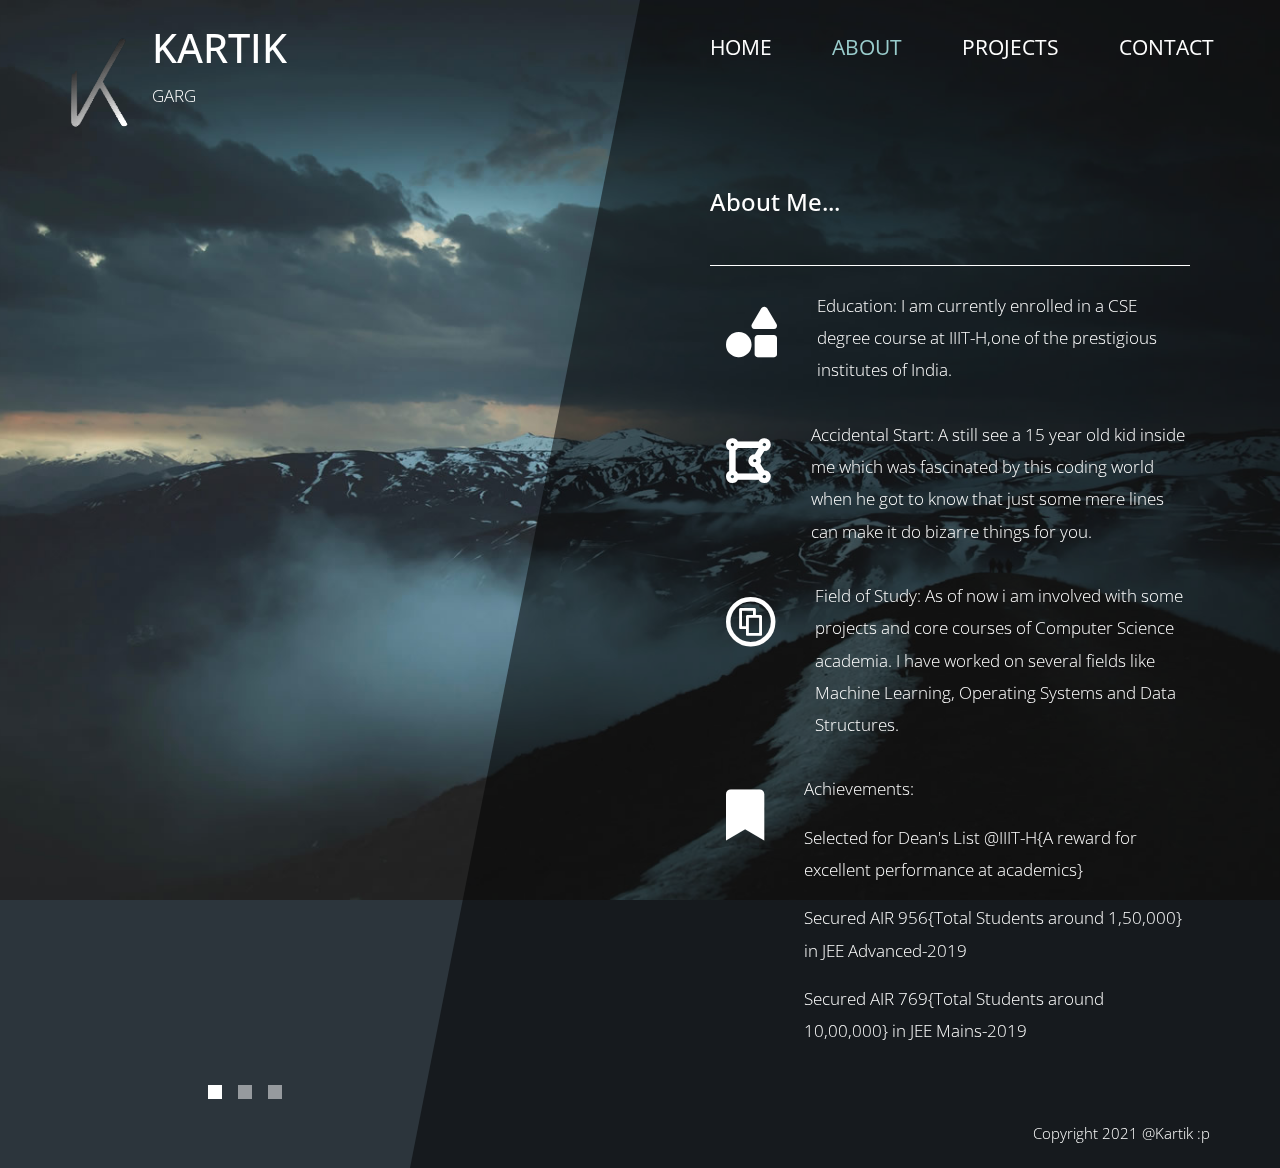
==== about.html @ c5e9e2f1 "Upadated" ====
<!DOCTYPE html>
<html lang="en">

<head>
    <meta charset="UTF-8">
    <meta name="viewport" content="width=device-width, initial-scale=1.0">
    <meta http-equiv="X-UA-Compatible" content="ie=edge">
    <title>About Page</title>
    <link href="https://fonts.googleapis.com/css?family=Open+Sans:300,400" rel="stylesheet" /> <!-- https://fonts.google.com/ -->
    <link href="css/bootstrap.min.css" rel="stylesheet" /> <!-- https://getbootstrap.com/ -->
    <link href="fontawesome/css/all.min.css" rel="stylesheet" /> <!-- https://fontawesome.com/ -->
    <link href="css/templatemo-diagoona.css" rel="stylesheet" />
    <style>
        .rotate{
            animation: rotation 4s;
        }
        @keyframes rotation {
            from {
                transform: rotate(0deg);
            }
            to{
                transform: rotate(359deg);
            }
        }
        .linear {
            animation-timing-function: linear;
        }
        .infinite {
            animation-iteration-count: infinite;
        }
    </style>
    <!--

TemplateMo 550 Diagoona

https://templatemo.com/tm-550-diagoona

-->
</head>

<body>
    <div class="tm-container">        
        <div>
            <div class="tm-row pt-4">
                <div class="tm-col-left">
                    <div class="tm-site-header media">
                        <img style="width: 20%;height: 20%;" class="rotate linear infinite" src="./img/log1.png">
                        <div class="media-body">
                            <h1 class="tm-sitename text-uppercase">KARTIK</h1>
                            <p class="tm-slogon">GARG</p>
                        </div>      
                    </div>
                </div>
                <div class="tm-col-right">
                    <nav class="navbar navbar-expand-lg" id="tm-main-nav">
                        <button class="navbar-toggler toggler-example mr-0 ml-auto" type="button" 
                            data-toggle="collapse" data-target="#navbar-nav" 
                            aria-controls="navbar-nav" aria-expanded="false" aria-label="Toggle navigation">
                            <span><i class="fas fa-bars"></i></span>
                        </button>
                        <div class="collapse navbar-collapse tm-nav" id="navbar-nav">
                            <ul class="navbar-nav text-uppercase">
                                <li class="nav-item">
                                    <a class="nav-link tm-nav-link" href="index.html">Home</a>
                                </li>
                                <li class="nav-item active">
                                    <a class="nav-link tm-nav-link" href="about.html">About <span class="sr-only">(current)</span></a>
                                </li>
                                <li class="nav-item">
                                    <a class="nav-link tm-nav-link" href="projects.html">Projects</a>
                                </li>                            
                                <li class="nav-item">
                                    <a class="nav-link tm-nav-link" href="contact.html">Contact</a>
                                </li>
                            </ul>                            
                        </div>                        
                    </nav>
                </div>
            </div>
            
            <div class="tm-row">
                <div class="tm-col-left"></div>
                <main class="tm-col-right">
                    <section class="tm-content tm-about">
                        <h2 class="mb-5 tm-content-title">About Me...</h2>
                        <hr class="mb-4">
                        <div class="media my-3">
                            <i class="fas fa-shapes fa-3x p-3 mr-4"></i>
                            <div class="media-body">
                                <p>Education: I am currently enrolled in a CSE degree course at IIIT-H,one of the prestigious institutes of India.</p>
                            </div> 
                        </div>
                        <div class="media my-3">
                            <i class="fas fa-draw-polygon fa-3x p-3 mr-4"></i>
                            <div class="media-body">
                                <p>Accidental Start: A still see a 15 year old kid inside me which was fascinated by this coding world when he got to know that just some mere lines can make it do bizarre things for you.</p>
                            </div> 
                        </div>
                        <div class="media my-3">
                            <i class="fab fa-creative-commons-share fa-3x p-3 mr-4"></i>
                            <div class="media-body">
                                <p>Field of Study: As of now i am involved with some projects and core courses of Computer Science academia. I have worked on several fields like Machine Learning, Operating Systems and Data Structures.</p>
                            </div> 
                        </div>
                        <div class="media my-3">
                            <i class="fas fa-bookmark fa-3x p-3 mr-4"></i>
                            <div class="media-body">
                                <p>Achievements:</p>
                                <p>Selected for Dean's List @IIIT-H{A reward for excellent performance at academics}</p>
                                <p>Secured AIR 956{Total Students around 1,50,000} in JEE Advanced-2019</p>
                                <p>Secured AIR 769{Total Students around 10,00,000} in JEE Mains-2019</p>
                            </div> 
                        </div>                 
                    </section>
                </main>
            </div>
        </div>        

        <div class="tm-row">
            <div class="tm-col-left text-center">            
                <ul class="tm-bg-controls-wrapper">
                    <li class="tm-bg-control active" data-id="0"></li>
                    <li class="tm-bg-control" data-id="1"></li>
                    <li class="tm-bg-control" data-id="2"></li>
                </ul>            
            </div>        
            <div class="tm-col-right tm-col-footer">
                <footer class="tm-site-footer text-right">
                    <p class="mb-0">Copyright 2021 @Kartik :p 
                </footer>
            </div>  
        </div>        

        <!-- Diagonal background design -->
        <div class="tm-bg">
            <div class="tm-bg-left"></div>
            <div class="tm-bg-right"></div>
        </div>
    </div>

    <script src="js/jquery-3.4.1.min.js"></script>
    <script src="js/bootstrap.min.js"></script>
    <script src="js/jquery.backstretch.min.js"></script>
    <script src="js/templatemo-script.js"></script>
</body>
</html>
---- css/templatemo-diagoona.css ----
/*

TemplateMo 550 Diagoona

https://templatemo.com/tm-550-diagoona

*/

body {
    font-family: 'Open Sans', Arial, sans-serif;
    font-size: 17px;
    font-weight: 300;
    overflow-x: hidden;
    color: white;
    background-color: #2C353C;
}

a { 
    transition: all 0.3s ease; 
    text-decoration: none;
}

ul { padding: 0; }
a:hover { text-decoration: none; }
button:focus { outline: none; }
p { line-height: 1.9; }
.tm-logo { margin-right: 20px; }
.tm-slogan { font-size: 0.8rem; }

/* Navigation */
.navbar-toggler {
    padding: 8px 15px;
    border: 0;
    border-radius: 0;
    transform: skewX(-15deg);
    background-color: rgba(0,0,0,0.5);
    color: white;    
}

.navbar-toggler i { transform: skewX(15deg); }

.navbar-expand-lg {
    padding-left: 0;
    padding-right: 0;
}

.navbar-expand-lg .navbar-nav .nav-link { padding: 0; }

.navbar-expand-lg .navbar-nav .tm-nav-link {
    font-size: 1.3rem;
    font-weight: 400;
    color: white;    
    padding-bottom: 30px;    
}

.nav-item { margin-right: 60px; }

.nav-item:last-child { margin-right: 0; }

.nav-item.active .tm-nav-link,
.nav-item:hover .tm-nav-link {
    color: #9CC;
}

/* Page Background */
.tm-bg {
    position: absolute;
    left: 0;
    right: 0;
    width: 100%;
    height: 100%;
    display: flex;
    z-index: -1000;
}

.tm-bg-left,
.tm-bg-right {
    position: relative;
    width: 50%;
    height: 100%;
}

.tm-bg-right { background-color: rgba(0,0,0,0.5); }

.tm-bg-left {
    border-right: 230px solid rgba(0,0,0,0.5);
    border-top: 100vh solid transparent;
}

.tm-bg-controls-wrapper {
    display: inline-block;
    margin-left: -150px;
}

.tm-bg-control {
    display: inline-block;
    width: 14px;
    height: 14px;
    background-color: rgba(255,255,255,0.5);
    margin: 6px;
    cursor: pointer;
}

.tm-bg-control.active,
.tm-bg-control:hover {
    background-color: white;
}

.tm-container {
    width: 100%;
    height: 100%;
    min-height: 100vh;
    position: relative;
    display: flex;
    flex-direction: column;
    justify-content: space-between;  
}

.tm-row { display: flex; }

.tm-col-left {
    width: 50%;
    height: 100%;
    padding-left: 40px;  
    padding-right: 40px;
}

.tm-col-right {
    width: 50%;
    height: 100%;
    padding-left: 70px;
    padding-right: 70px;
}

.tm-content {
    max-width: 660px;
    margin-top: 50px;
    padding-right: 20px;
}

.tm-about { max-width: 525px; }

::-webkit-scrollbar {
    -webkit-appearance: none;
    width: 10px;
}
  
::-webkit-scrollbar-thumb {
    border-radius: 5px;
    background-color: rgba(255,255,255,.8);
    box-shadow: 0 0 1px rgba(255,255,255,.8);
}

.tm-content-title { font-size: 1.5rem; }
hr { border-top: 1px solid white; }

.btn {
    padding: 10px 25px;
    border-radius: 0;
}

.btn-big {
    padding: 9px 40px;
    font-size: 1.2rem;;
}

.btn-primary {
    background-color: white;
    color: black;
    border: 0;
}

.btn-primary:hover {
    background-color: #9CC;
    color: black;
}

.tm-site-footer {
    padding: 40px 0 20px;
    max-width: 660px;
    font-size: 0.95rem;
}

.tm-col-footer { padding-left: 0; }
.tm-text-link { color: white; }

.tm-text-link:hover,
.tm-text-link:focus {
    color: #9CC;
}

/* Service */ 
.tm-service-text { max-width: 365px; }
.tm-service-img { margin-right: 25px; }
.tm-service-img-r { margin-left: 25px; }

/* Contact */
.form-control,
textarea {    
    color: white;
    background-color: transparent;
    background-clip: padding-box;
    border: none;
    border-bottom: 1px solid #999A9B;
    border-radius: 0;
    transition: border-color 0.15s ease-in-out, box-shadow 0.15s ease-in-out;
    padding: 10px 0;
    font-family: 'Open Sans', Arial, sans-serif;
    font-size: 1rem;
    font-weight: 400;
    line-height: 1.5;
}

.form-control:focus {
    color: white;
    background-color: transparent;    
    box-shadow: none;
    border-color: #9CC;
    outline: none;
}

.mb-85 { margin-bottom: 85px; }
.tm-contact-main { max-width: 690px; }

.tm-contact {
    max-width: 420px;
    margin-left: auto;
    margin-right: auto;
}

.form-control::-webkit-input-placeholder { color: white; } /* Edge */  
.form-control:-ms-input-placeholder { color: white; } /* Internet Explorer 10-11 */  
.form-control::placeholder { color: white; }

@media (max-width: 1200px) {
    .nav-item { margin-right: 30px; }

    .tm-page-right {
        padding-left: 30px;
        padding-right: 30px;
    }
}

@media (max-width: 992px) {    
    .tm-nav {
        position: absolute;
        background: rgba(0, 0, 0, 0.8);
        color: white;
        top: 44px;
        right: 4px;
    }

    .navbar-expand-lg .navbar-nav .tm-nav-link {
        color: white;
        font-size: 1.1rem;
        padding: 13px 20px;
    }

    .nav-item { margin-right: 0; }

    .nav-item.active .tm-nav-link,
    .nav-item:hover .tm-nav-link {
        color: #9CC;
    }

    .tm-content { margin-top: 20px; }
    .tm-site-footer { padding-top: 40px; }
    .tm-col-left { width: 40%; }

    .tm-col-right {
        width: 60%;
        padding-left: 100px;
        padding-right: 30px;
    }
    
    .tm-col-footer { padding-left: 0; }
}

@media (max-width: 768px) {
    .tm-row { flex-direction: column; }

    .tm-col-left,
    .tm-col-right,
    .tm-bg-left,
    .tm-bg-right {
        width: 100%;
    }

    #tm-main-nav {
        position: fixed;
        top: 50px;
        right: 40px;
        padding-bottom: 0;
    }  
    
    .tm-bg { flex-direction: column; }

    .tm-bg-left {
        height: 200px;        
        border-bottom: 50px solid rgba(0,0,0,0.5);
        border-right: 0;
        border-top: 0;
    }

    .tm-bg-right { height: calc(100% - 200px); }

    .tm-bg-controls-wrapper {
        margin-left: 0;
        margin-top: 50px;
    }

    .tm-content {
        max-height: none;
        margin-top: 40px;
    }

    .tm-col-right {
        padding-top: 40px;
        padding-left: 30px;
    }

    .tm-col-footer {
        padding-left: 10px;
        padding-right: 10px;
    }
}

@media (max-width: 460px) {
    .tm-logo { margin-right: 15px; }
    .tm-sitename { font-size: 1.8rem; }
    .tm-slogon { font-size: 0.8rem; }
}

@media (max-width: 450px), (min-width: 768px) and (max-width: 830px), (min-width: 992px) and (max-width: 1040px) {
    .tm-service-media { flex-direction: column; }
    .tm-service-media-img-l { flex-direction: column-reverse; }
    .tm-service-text { margin-top: 20px; }
    .tm-service-img { margin-right: 0; }
    .tm-service-img-r { margin-left: 0; }
}
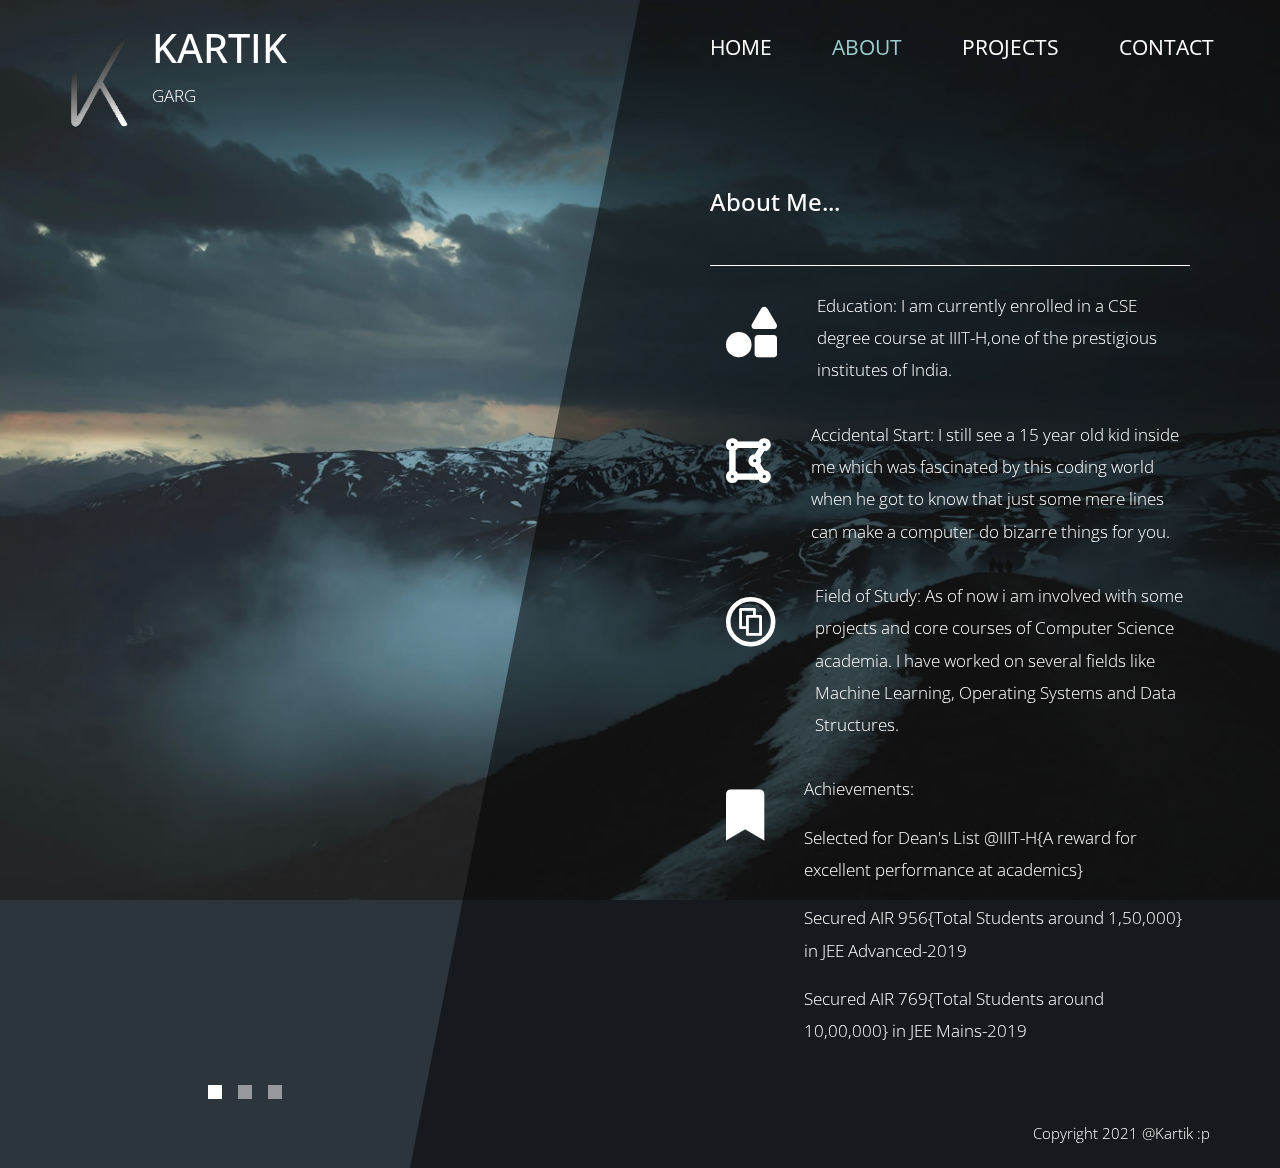
==== commit 72417ca9: "Update about.html" ====
--- a/about.html
+++ b/about.html
@@ -93,7 +93,7 @@
                         <div class="media my-3">
                             <i class="fas fa-draw-polygon fa-3x p-3 mr-4"></i>
                             <div class="media-body">
-                                <p>Accidental Start: A still see a 15 year old kid inside me which was fascinated by this coding world when he got to know that just some mere lines can make it do bizarre things for you.</p>
+                                <p>Accidental Start: I still see a 15 year old kid inside me which was fascinated by this coding world when he got to know that just some mere lines can make a computer do bizarre things for you.</p>
                             </div> 
                         </div>
                         <div class="media my-3">
@@ -143,4 +143,4 @@
     <script src="js/jquery.backstretch.min.js"></script>
     <script src="js/templatemo-script.js"></script>
 </body>
-</html>+</html>
